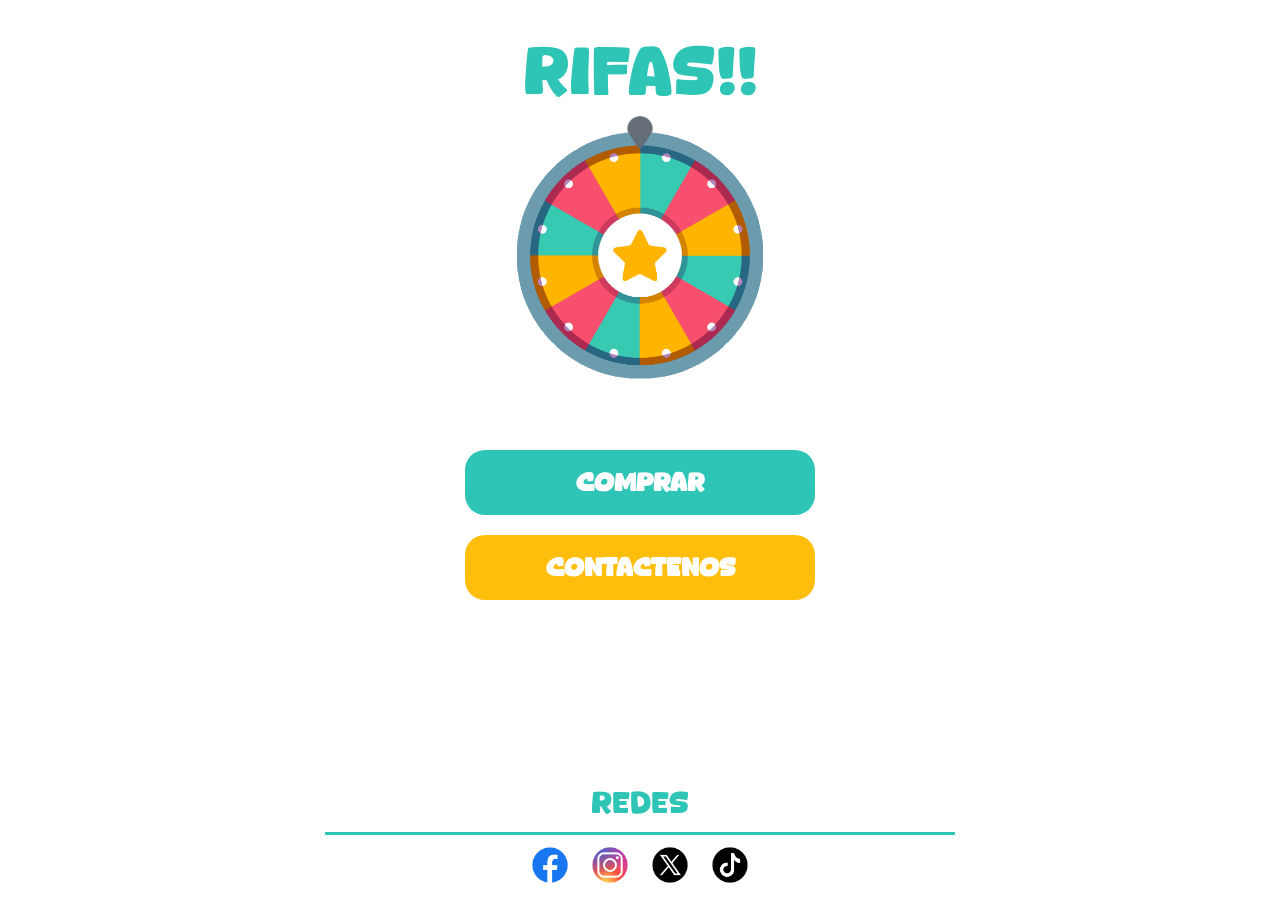
==== index.html @ a2eb2313 "Add files via upload" ====
<!DOCTYPE html>
<html lang="es">
<head>
  <meta charset="UTF-8">
  <meta name="viewport" content="width=device-height, initial-scale=1.0, width=device-width">
  <title>Rifas</title>
  <link rel="stylesheet" href="styles/index.css">
</head>
<body>
  <div class="title">
    <h1>RIFAS!!</h1>
    <img src="images/ruleta.png" alt="Ruleta">
  </div>

  <div class="main_buttons">
    <a href="buy.html"><button class="boton comprar">COMPRAR</button></a>
    <a href="https://wa.me/51934800091" target="_blank"><button class="boton contacto">CONTACTENOS</button></a>
  </div>

  <div class="redes">
    <h2>REDES</h2>
    <div class="separacion"></div>
    <div class="redes-icons">
      <a href="#"><img src="images/icon redes/facebook.png" alt="Facebook"></a>
      <a href="#"><img src="images/icon redes/instagram.png" alt="Instagram"></a>
      <a href="#"><img src="images/icon redes/twitterx.png" alt="X"></a>
      <a href="#"><img src="images/icon redes/tiktok.png" alt="TikTok"></a>
    </div>
  </div>
</body>
</html>
---- styles/index.css ----
@font-face {
  font-family: 'Kind';
  src: url('../fonts/Kind Daily.ttf') format('truetype');
  font-style: normal;
}

* {
  font-family: 'Kind', sans-serif;
  font-weight: 100;
  color: #2ec4b6;
  text-align: center;
  margin: 0;
  padding: 0;
  box-sizing: border-box;
}

body {
  display: flex;
  flex-direction: column;
  justify-content: space-between;
  background-color: white;
  padding: 10px;
  min-height: 100vh; /* valor por defecto */
}

@supports (height: 100dvh) {
  body {
    min-height: 100dvh;
  }
}

/* ----- HEADER / TITLE ----- */
.title {
  margin-top: 20px;
  font-size: 2em;
}

.title img {
  width: 30vh;
}

/* ----- BOTONES PRINCIPALES ----- */
.main_buttons {
  display: flex;
  flex-direction: column;
  gap: 20px;
  width: 90%;
  max-width: 350px;
  margin: 0 auto;
  margin-bottom: 10%;
}

.boton {
  width: 100%;
  height: 65px;
  line-height: 65px;
  border: none;
  border-radius: 20px;
  font-size: 1.5em;
  font-weight: bold;
  text-align: center;
  white-space: nowrap;
  overflow: hidden;
  text-overflow: clip;
  color: white;
  cursor: pointer;
  transition: transform 0.2s, box-shadow 0.2s;
}

.boton:hover {
  transform: scale(1.03);
  box-shadow: 0 8px 15px rgba(0, 0, 0, 0.5);
}

.comprar {
  background-color: #2ec4b6;
}

.contacto {
  background-color: #ffbe0b;
}

/* ----- REDES SOCIALES ----- */

.redes h2 {
  font-size: 1.8em;
}

.redes .separacion {
  margin: 10px auto;
  width: 50%;
  height: 3px;
  background-color: #2ec4b6;
}

.redes-icons {
  display: flex;
  justify-content: center;
  gap: 20px;
}

.redes-icons img {
  width: 40px;
  transition: transform 0.2s;
}

.redes-icons img:hover {
  transform: scale(1.2);
}
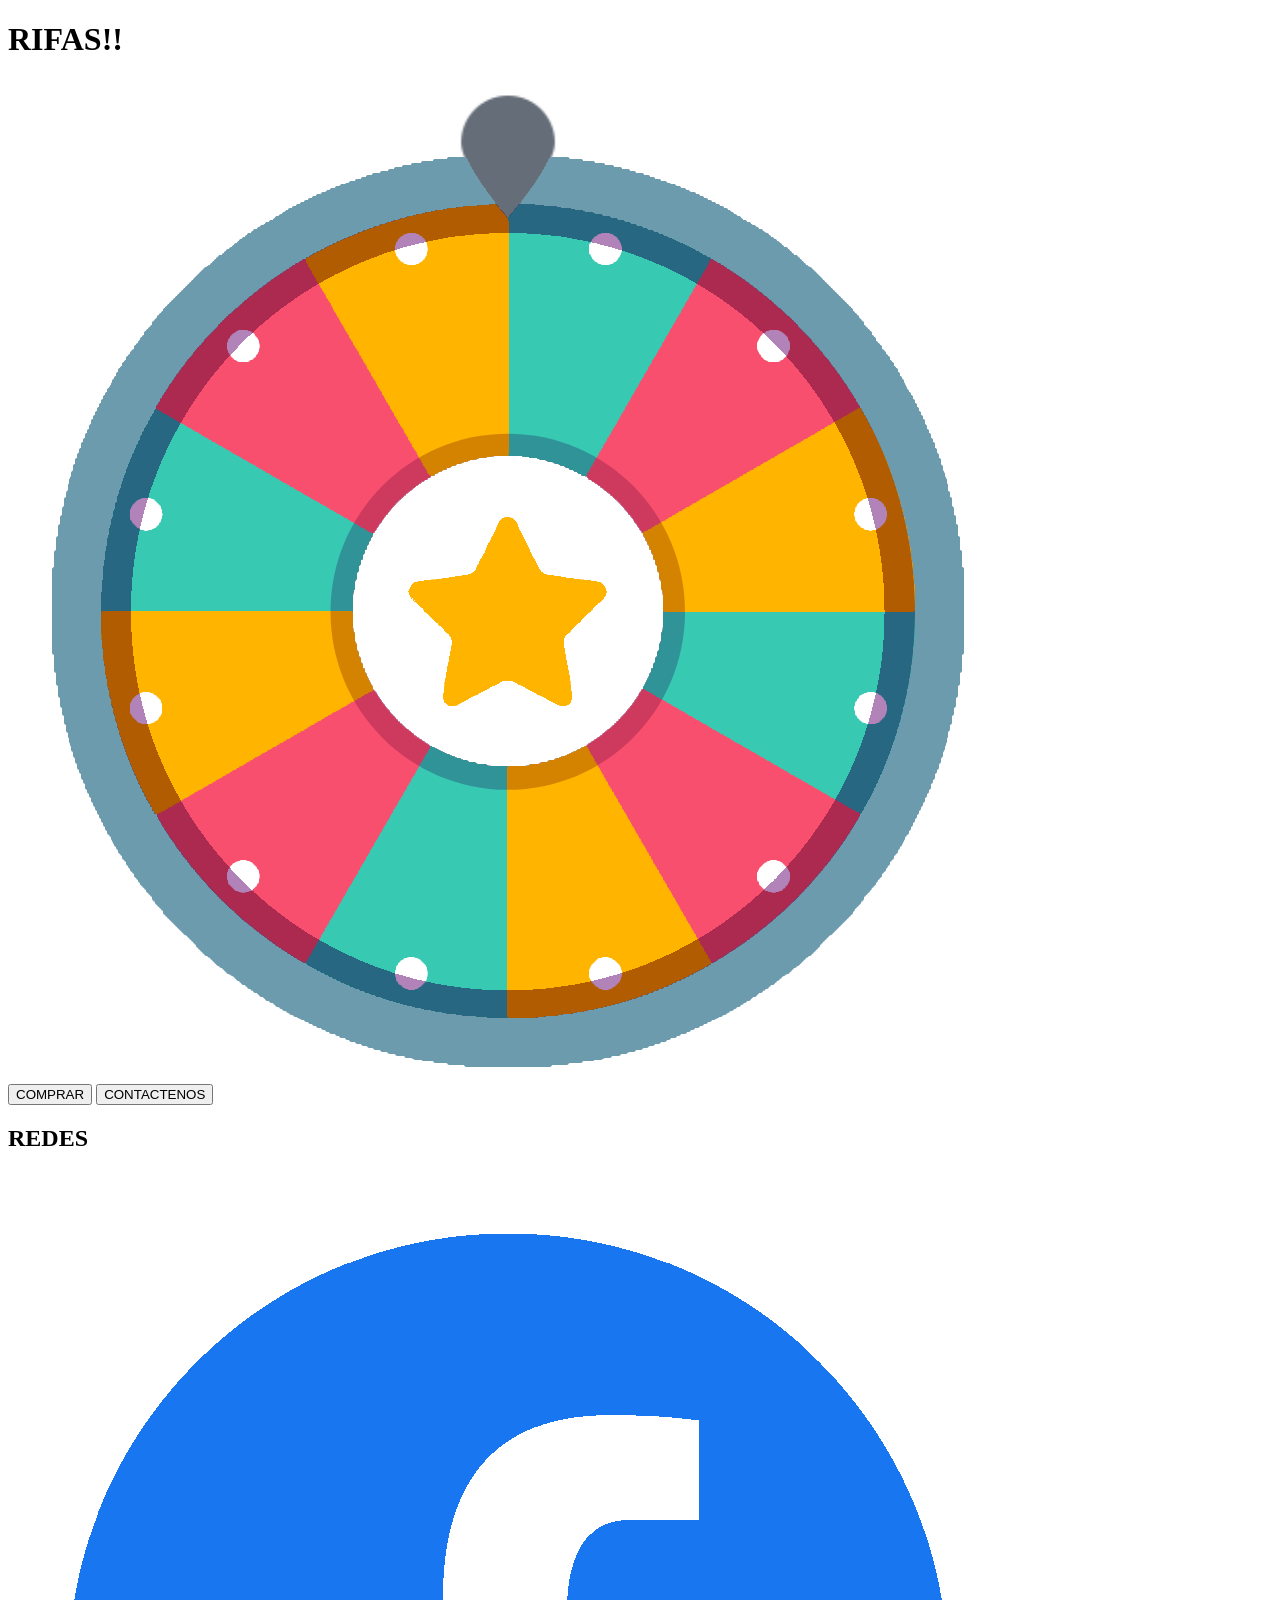
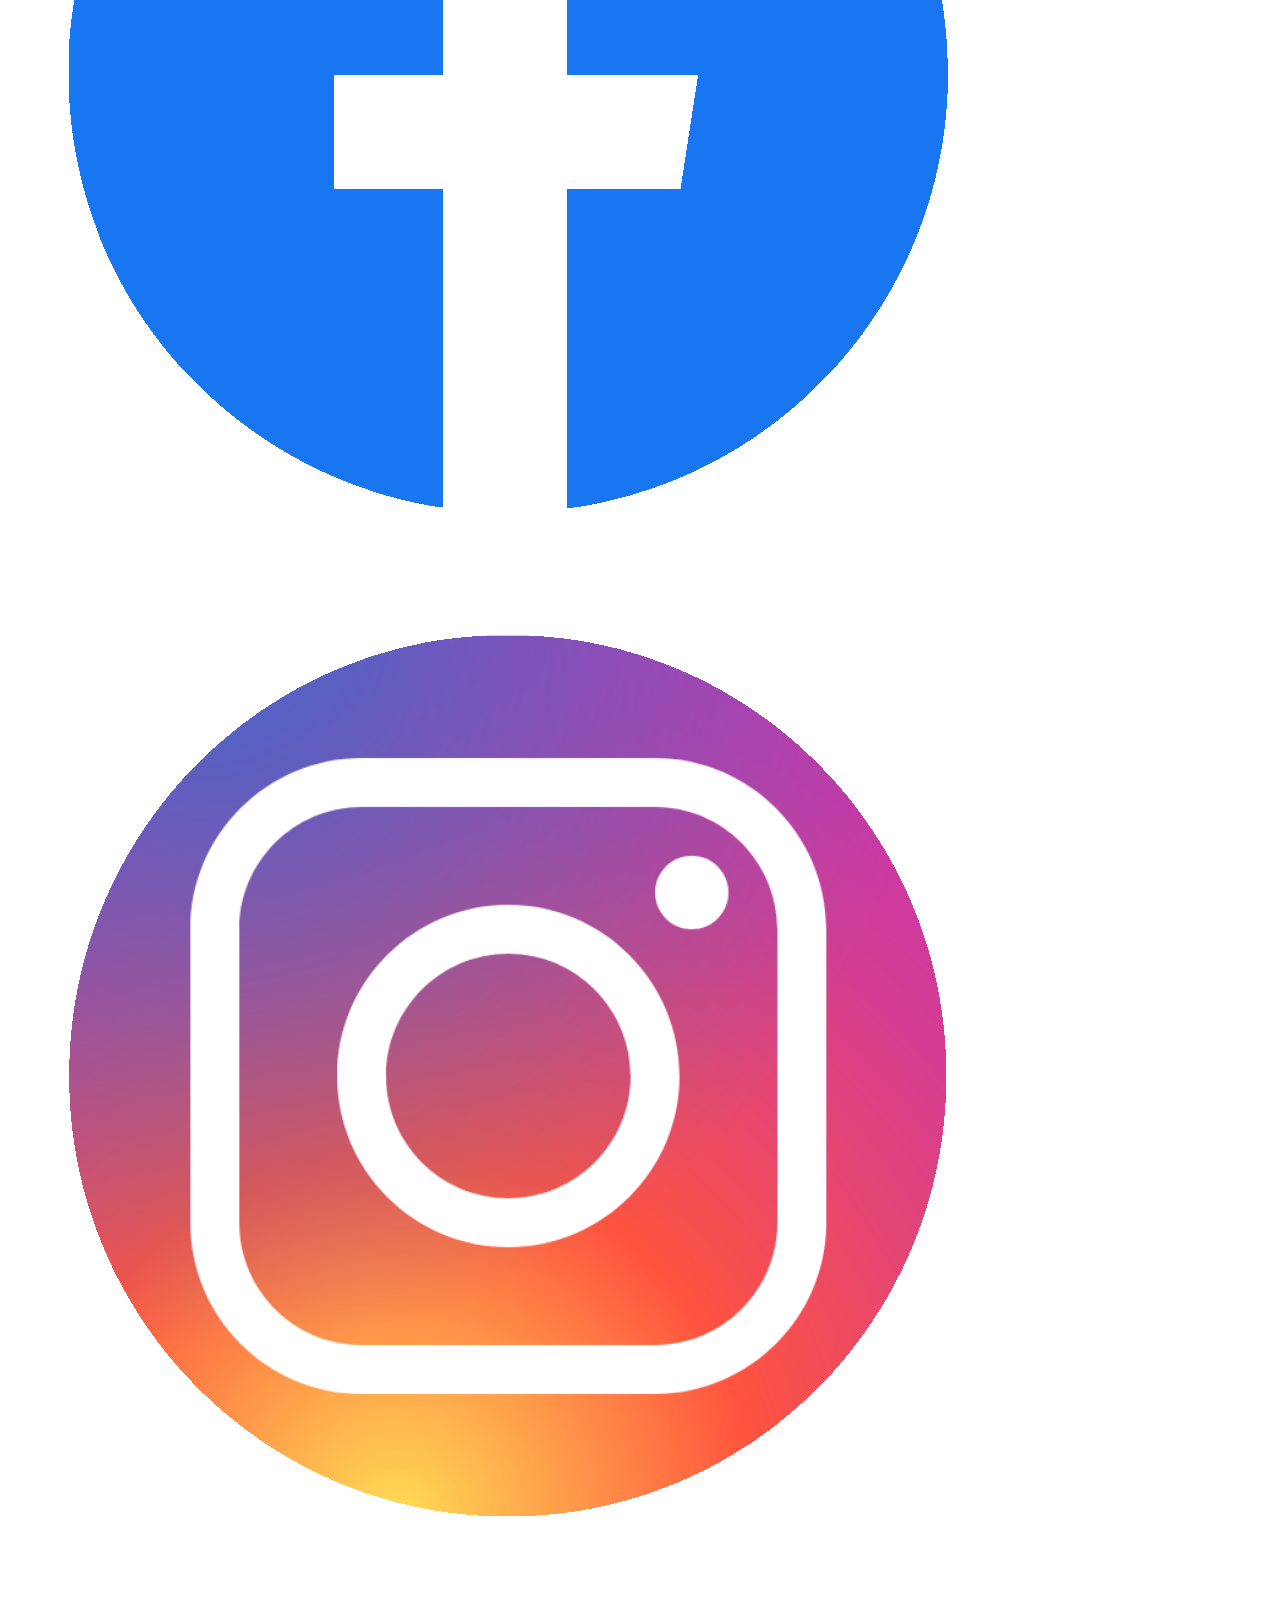
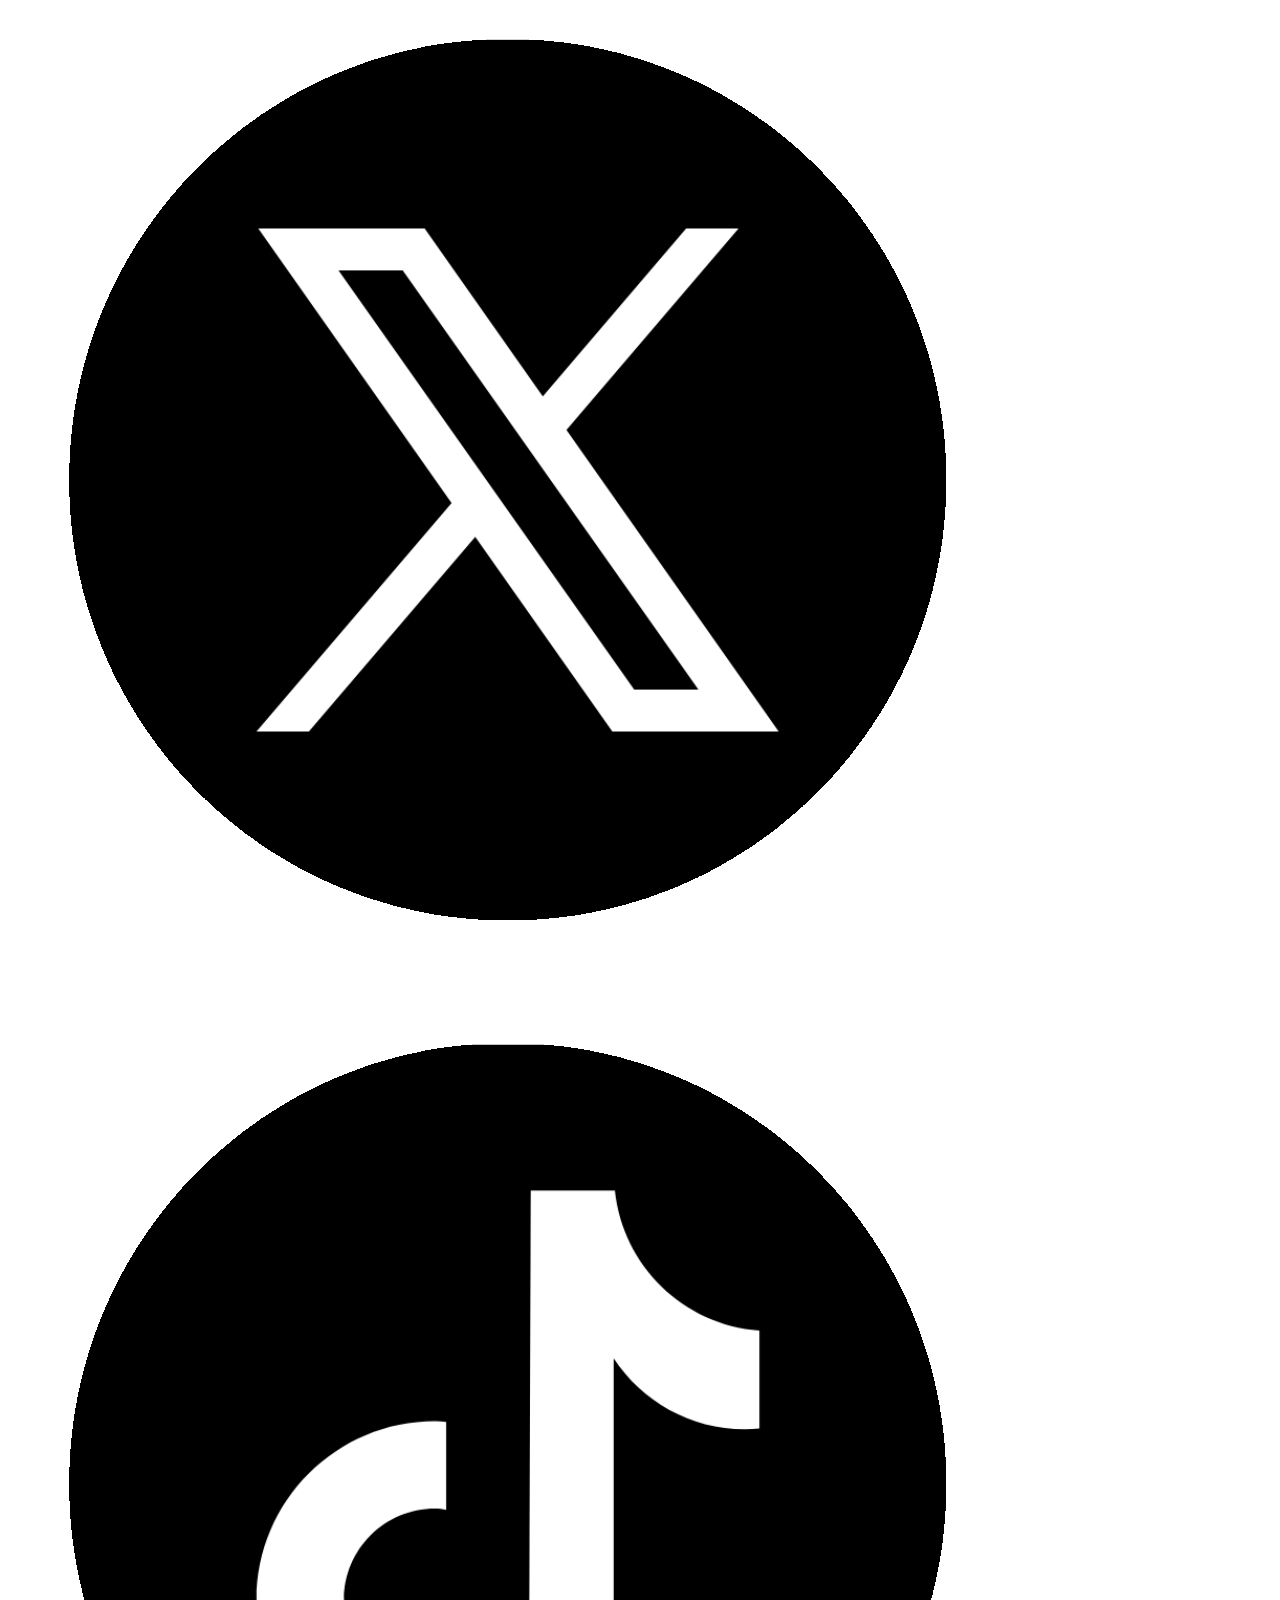
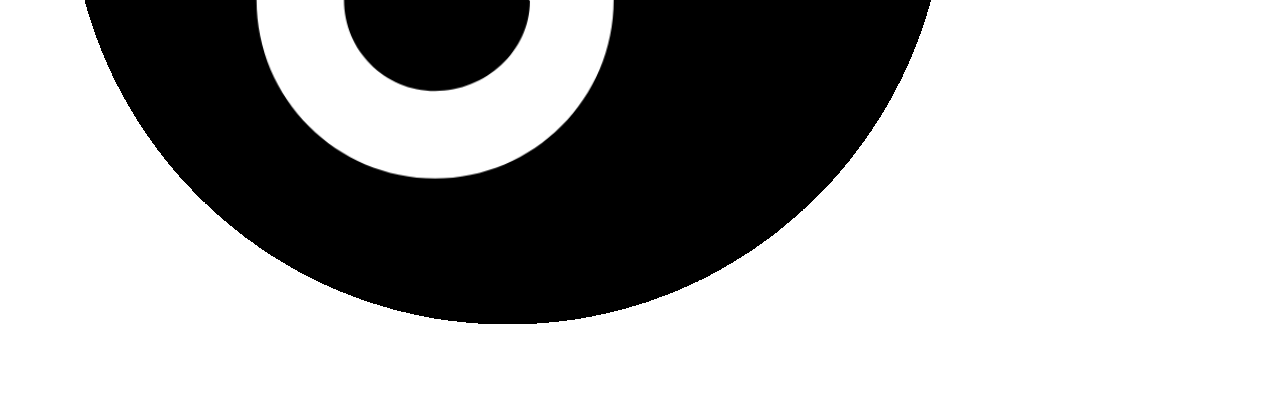
==== commit 23500d54: "Update index.html" ====
--- a/index.html
+++ b/index.html
@@ -4,19 +4,23 @@
   <meta charset="UTF-8">
   <meta name="viewport" content="width=device-height, initial-scale=1.0, width=device-width">
   <title>Rifas</title>
-  <link rel="stylesheet" href="styles/index.css">
+  <link rel="stylesheet" href="styles/styles.css">
 </head>
 <body>
+
+  <!-- ---------- ENCABEZADO ---------- -->
   <div class="title">
     <h1>RIFAS!!</h1>
     <img src="images/ruleta.png" alt="Ruleta">
   </div>
 
+  <!-- ---------- BOTONES PRINCIPALES ---------- -->
   <div class="main_buttons">
     <a href="buy.html"><button class="boton comprar">COMPRAR</button></a>
     <a href="https://wa.me/51934800091" target="_blank"><button class="boton contacto">CONTACTENOS</button></a>
   </div>
 
+  <!-- ---------- REDES SOCIALES ---------- -->
   <div class="redes">
     <h2>REDES</h2>
     <div class="separacion"></div>
@@ -27,5 +31,6 @@
       <a href="#"><img src="images/icon redes/tiktok.png" alt="TikTok"></a>
     </div>
   </div>
+
 </body>
 </html>
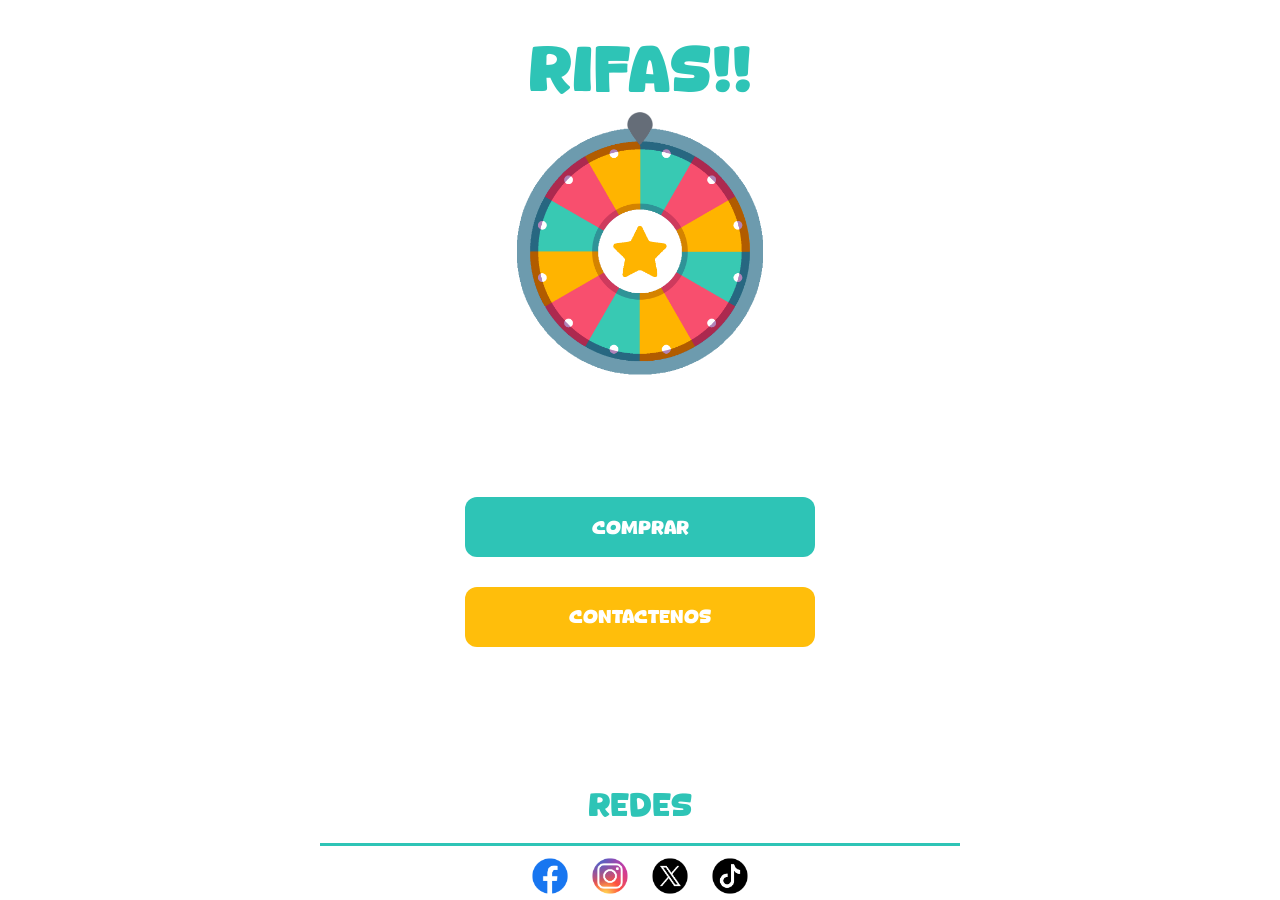
==== commit 96d7ec54: "Add files via upload" ====
--- a/index.html
+++ b/index.html
@@ -7,28 +7,30 @@
   <link rel="stylesheet" href="styles/styles.css">
 </head>
 <body>
+  
+  <div class="main_page">
+    <!-- ---------- ENCABEZADO ---------- -->
+    <div class="title">
+      <h1>RIFAS!!</h1>
+      <img src="images/ruleta.png" alt="Ruleta">
+    </div>
 
-  <!-- ---------- ENCABEZADO ---------- -->
-  <div class="title">
-    <h1>RIFAS!!</h1>
-    <img src="images/ruleta.png" alt="Ruleta">
-  </div>
+    <!-- ---------- BOTONES PRINCIPALES ---------- -->
+    <div class="main_buttons">
+      <a href="buy.html"><button class="boton comprar">COMPRAR</button></a>
+      <a href="https://wa.me/51934800091" target="_blank"><button class="boton contacto">CONTACTENOS</button></a>
+    </div>
 
-  <!-- ---------- BOTONES PRINCIPALES ---------- -->
-  <div class="main_buttons">
-    <a href="buy.html"><button class="boton comprar">COMPRAR</button></a>
-    <a href="https://wa.me/51934800091" target="_blank"><button class="boton contacto">CONTACTENOS</button></a>
-  </div>
-
-  <!-- ---------- REDES SOCIALES ---------- -->
-  <div class="redes">
-    <h2>REDES</h2>
-    <div class="separacion"></div>
-    <div class="redes-icons">
-      <a href="#"><img src="images/icon redes/facebook.png" alt="Facebook"></a>
-      <a href="#"><img src="images/icon redes/instagram.png" alt="Instagram"></a>
-      <a href="#"><img src="images/icon redes/twitterx.png" alt="X"></a>
-      <a href="#"><img src="images/icon redes/tiktok.png" alt="TikTok"></a>
+    <!-- ---------- REDES SOCIALES ---------- -->
+    <div class="redes">
+      <h2>REDES</h2>
+      <div class="separacion"></div>
+      <div class="redes-icons">
+        <a href="#"><img src="images/icon redes/facebook.png" alt="Facebook"></a>
+        <a href="#"><img src="images/icon redes/instagram.png" alt="Instagram"></a>
+        <a href="#"><img src="images/icon redes/twitterx.png" alt="X"></a>
+        <a href="#"><img src="images/icon redes/tiktok.png" alt="TikTok"></a>
+      </div>
     </div>
   </div>
 
--- a/styles/styles.css
+++ b/styles/styles.css
@@ -0,0 +1,480 @@
+/* ---------- FUENTE PERSONALIZADA ---------- */
+@font-face {
+  font-family: 'Kind';
+  src: url('../fonts/Kind Daily.ttf') format('truetype');
+  font-style: normal;
+}
+
+/* ---------- ESTILOS GLOBALES ---------- */
+* {
+  box-sizing: border-box;
+  margin: 0;
+  padding: 0;
+  font-family: 'Kind', sans-serif;
+  font-weight: 100;
+  color: #2ec4b6;
+  text-align: center;
+}
+
+html {
+  font-size: clamp(12px, 1.2vw, 18px);
+}
+
+body {
+  min-height: 100vh;
+  background-color: white;
+  display: flex;
+  flex-direction: column;
+  /*justify-content: space-between;*/
+  transition: transform 0.2s, box-shadow 0.2s;
+}
+
+.main_page {
+  min-height: 100vh;
+  background-color: white;
+  display: flex;
+  flex-direction: column;
+  justify-content: space-between;
+  transition: transform 0.2s, box-shadow 0.2s;
+}
+
+@supports (height: 100dvh) {
+  body {
+    min-height: 100dvh;
+  }
+}
+
+/* ---------- TÍTULOS Y ENCABEZADOS ---------- */
+.title {
+  margin-top: 30px;
+  font-size: 2em;
+}
+.title img {
+  width: 30vh;
+}
+
+.box_title {
+  display: flex;
+  flex-direction: column;
+  justify-content: center;
+  align-items: center;
+  background-color: #2ec4b6;
+  min-height: 30vb;
+}
+.box_title h1 {
+  color: white;
+  font-size: 2.5em;
+  margin-bottom: 2vh;
+}
+
+.payment_title,
+.form_container h2,
+.redes h2 {
+  font-size: 2em;
+  margin: 2vh 0 2vh;
+}
+
+.capture_title {
+  font-size: 1.2em;
+}
+
+/* ---------- BOTONES ---------- */
+.boton,
+.boton_atras {
+  background-color: #f75c8e;
+  color: white;
+  padding: 1em 2em;
+  border: none;
+  border-radius: 12px;
+  font-size: 1.2em;
+  cursor: pointer;
+  transition: background 0.3s ease;
+  margin-bottom: 10px;
+}
+.boton:hover,
+.boton_atras:hover {
+  background-color: #e34c7c;
+  transform: scale(1.03);
+  box-shadow: 0 8px 15px rgba(0, 0, 0, 0.5);
+}
+
+.main_buttons {
+  display: flex;
+  flex-direction: column;
+  gap: 20px;
+  width: 90%;
+  max-width: 350px;
+  margin: 0 auto;
+}
+
+.comprar {
+  width: 100%;
+  background-color: #2ec4b6;
+}
+.contacto {
+  width: 100%;
+  background-color: #ffbe0b;
+}
+
+.boton_pago {
+  background-color: #ffbe0b;
+  color: white;
+  padding: 1em 2em;
+  margin: 40px 0;
+  border: none;
+  border-radius: 12px;
+  font-size: 1.2em;
+  cursor: pointer;
+  transition: background 0.3s ease;
+  margin-bottom: 10px;
+}
+
+/* ---------- FORMULARIO ---------- */
+.form_container {
+  display: flex;
+  flex-direction: column;
+  justify-content: center;
+  margin: 0 5%;
+}
+
+.input_group {
+  display: flex;
+  flex-wrap: wrap;
+  gap: 2vw;
+  justify-content: center;
+  margin-bottom: 2vh;
+}
+
+.input_full,
+.input_box {
+  display: flex;
+  flex-direction: column;
+  align-items: flex-start;
+  width: 100%;
+}
+.input_full {
+  margin: auto;
+  max-width: 52vw;
+}
+.input_box {
+  max-width: 25vw;
+}
+
+label {
+  font-size: 1.2em;
+  margin-bottom: 1vh;
+  color: #2ec4b6;
+  text-align: left;
+  width: 100%;
+}
+
+input[type="text"],
+input[type="email"],
+input[type="tel"] {
+  width: 100%;
+  padding: 0.5em;
+  border: 2.5px solid #2ec4b6;
+  border-radius: 10px;
+  font-family: Arial, Helvetica, sans-serif;
+  color: black;
+  font-size: 1.1em;
+  text-align: left;
+}
+input::placeholder {
+  color: #ccc;
+}
+
+/* ---------- CHECKBOX ---------- */
+.checkbox_container {
+  margin: 2vh auto;
+  text-align: center;
+  max-width: 80vw;
+  font-size: 0.9em;
+}
+.checkbox_container input {
+  margin-right: 1vh;
+  transform: scale(1.2);
+}
+.checkbox_container a {
+  color: orange;
+  text-decoration: underline;
+}
+
+/* ---------- REDES SOCIALES ---------- */
+.redes .separacion {
+  margin: 10px auto;
+  width: 50%;
+  height: 3px;
+  background-color: #2ec4b6;
+}
+.redes-icons {
+  display: flex;
+  justify-content: center;
+  gap: 20px;
+}
+.redes-icons img {
+  width: 40px;
+  transition: transform 0.2s;
+}
+.redes-icons img:hover {
+  transform: scale(1.2);
+}
+
+/* ---------- TICKETS: CONTENEDOR GENERAL ---------- */
+.ticket_selector {
+  display: flex;
+  justify-content: center;
+}
+
+.ticket_grid {
+  display: grid;
+  grid-template-columns: repeat(6, 1fr); /* 6 por fila */
+  gap: 10px;
+  max-width: 360px; /* ajusta este valor si deseas más o menos espacio horizontal */
+}
+
+.ticket_button {
+  font-size: 1em;
+  padding: 10px;
+  border: 1px solid #333;
+  border-radius: 50%;
+  background-color: #ffffff;
+  cursor: pointer;
+  transition: background-color 0.3s ease;
+}
+
+.ticket_button:hover {
+  background-color: #dcdcdc;
+}
+
+.ticket_button.selected {
+  background-color: #f75c8e;
+  color: white;
+  border-color: #f75c8e;
+  transform: scale(1.03);
+  box-shadow: 0 8px 15px rgba(0, 0, 0, 0.5);
+}
+
+/* ---------- MODAL QR ---------- */
+.modal_qr {
+  position: fixed;
+  top: 0;
+  left: 0;
+  width: 100%;
+  height: 100%;
+  background-color: rgba(0, 0, 0, 0.7);
+  display: none; /* Oculto por defecto */
+  justify-content: center;
+  align-items: center;
+  z-index: 1000;
+}
+
+.modal_qr_content {
+  position: relative;
+  border-radius: 12px;
+  max-width: 90%;
+  max-height: 90%;
+  text-align: center;
+}
+
+.modal_qr_content img {
+  max-width: 300px;
+  width: 100%;
+  border-radius: 20px;
+}
+
+.close_qr {
+  position: absolute;
+  right: 15px;
+  font-size: 40px;
+  color: #ffffff;
+  cursor: pointer;
+}
+
+/* ---------- MÉTODOS DE PAGO ---------- 
+.payment_methods {
+  display: flex;
+  justify-content: center;
+  align-items: center;
+  gap: 4vw;
+  margin: 4vh 0;
+}
+.payment_methods img.yp {
+  width: 50px;
+  max-width: 20vw;
+}
+.payment_methods img.izipay {
+  width: 150px;
+}
+*/
+/* ---------- UPLOAD / CAPTURA ---------- */
+.upload_area {
+  display: flex;
+  justify-content: start;
+  margin: 2vh 7vh;
+}
+
+.upload_content{
+  display: flex;
+  flex-direction: column;
+  align-items: start;
+}
+
+.capture_title {
+  font-size: 1.3em;
+  color: #2ec4b6;
+  margin-bottom: 10px;
+}
+
+.upload_button {
+  font-size: 2em;
+  border: 2px solid #2ec4b6;
+  border-radius: 10px;
+  width: 50px;
+  height: 50px;
+  color: #2ec4b6;
+  background-color: transparent;
+  cursor: pointer;
+  display: flex;
+  justify-content: center;
+  align-items: center;
+}
+
+.upload_button:hover {
+  background-color: #2ec4b650;
+}
+
+.upload_content div {
+  display: flex;
+  align-items: center;
+}
+
+.check_icon {
+  display: none;
+  color: rgb(96, 216, 96);
+  font-size: 1.5rem;
+  margin-left: 1rem;
+  vertical-align: middle;
+}
+
+/* ---------- MODAL TERMINOS Y CONDICIONES ---------- */
+.modal {
+  display: none;
+  position: fixed;
+  z-index: 1000;
+  padding-top: 5vh;
+  top: 0;
+  width: 100vw;
+  height: 100vh;
+  overflow: auto;
+  background-color: rgba(0, 0, 0, 0.7);
+}
+.modal_content {
+  background-color: #00000097;
+  padding: 3vh 5vw;
+  border-radius: 10px;
+  max-width: 90vw;
+  margin: auto;
+  max-height: 80vh;
+  line-height: 1.5;
+}
+.modal_content h2,
+.modal_content h3,
+.modal_content strong,
+.modal_content p,
+.modal_content li {
+  color: white;
+  font-family: Arial, Helvetica, sans-serif;
+  margin-bottom: 1.5vh;
+  text-align: start;
+}
+.modal_content h2 {
+  text-align: center;
+}
+
+.close,
+.close_modal {
+  position: fixed;
+  top: 2vh;
+  right: 2vw;
+  font-size: 2.5em;
+  cursor: pointer;
+  z-index: 1001;
+  color: #ffffff;
+}
+.close:hover,
+.close_modal:hover {
+  color: #ff0051;
+}
+
+/* ---------- MENSAJE DE ADVERTENCIA ---------- */
+.warning {
+  text-align: center;
+  font-size: 1em;
+  color: #f75c8e;
+  margin: auto;
+  text-transform: uppercase;
+  max-width: 90vw;
+}
+
+/* ---------- BOTONES DE ACCIÓN (AGRUPACIÓN) ---------- */
+.botones_accion {
+  display: flex;
+  justify-content: center;
+  gap: 2vw;
+  margin-top: 1vh;
+  flex-wrap: wrap;
+}
+
+/* ---------- RESPONSIVE ---------- */
+@media (max-width: 800px) {
+  html {
+    font-size: clamp(10px, 4vw, 14px);
+  }
+
+  .input_box {
+    max-width: 40vw;
+  }
+
+  .input_full {
+    max-width: 82vw;
+  }
+
+  .box_title h1 {
+    font-size: 1.8em;
+  }
+
+  .form_container h2,
+  .payment_title {
+    font-size: 1.6em;
+  }
+
+  input[type="text"],
+  input[type="email"],
+  input[type="tel"] {
+    font-size: 5vw;
+    padding: 0.3em;
+  }
+
+  .payment_methods img {
+    width: 60px;
+  }
+
+  .upload_area {
+    display: flex;
+    justify-content: start;
+    margin: 2vh 4vh;
+  }
+
+  .upload_button {
+    width: 40px;
+    height: 40px;
+    font-size: 1.3em;
+  }
+
+  .close_modal {
+    font-size: 2.2em;
+    top: 1.5vh;
+    right: 5vw;
+  }
+}
